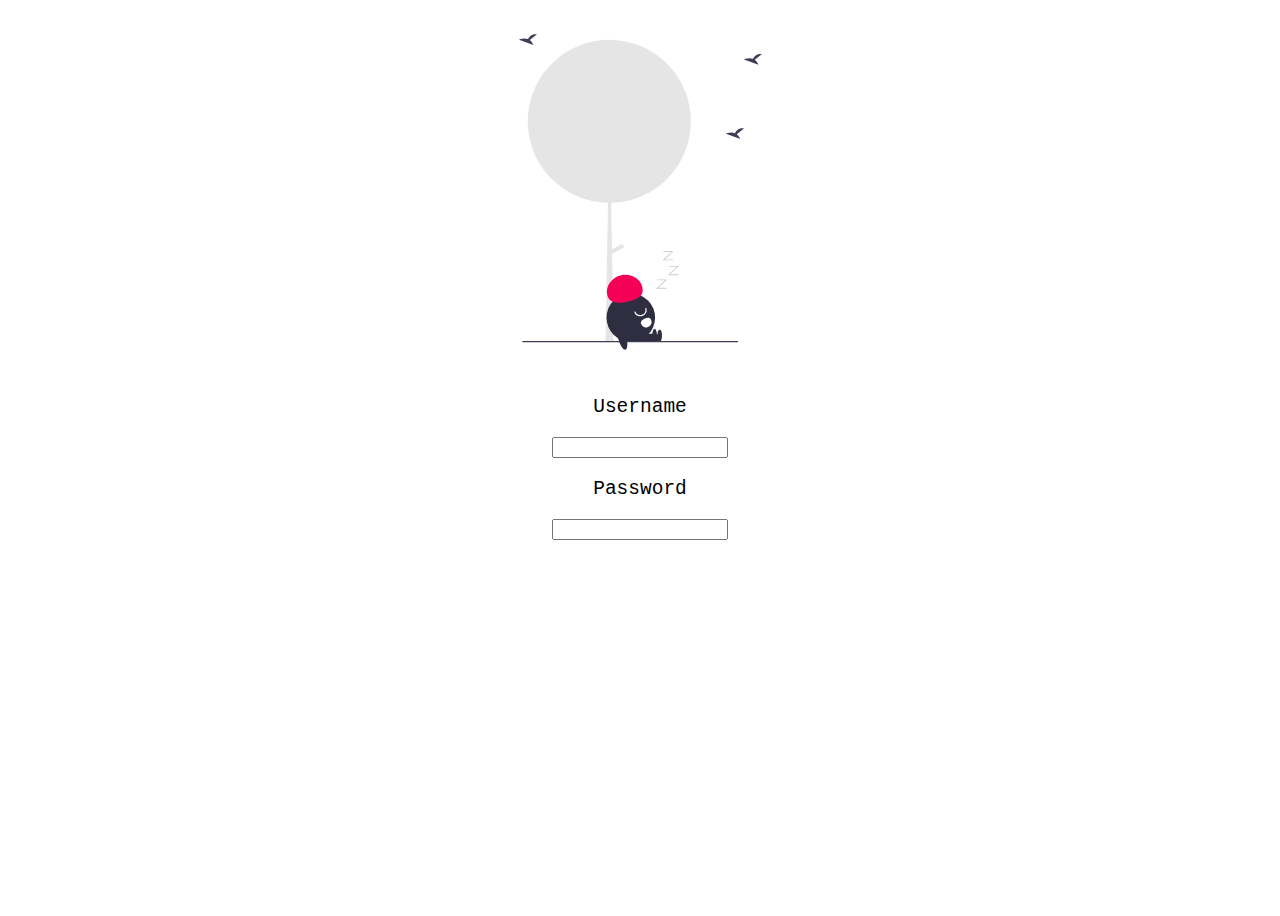
==== login.html @ 32b1d1ac "Login Page" ====
<!DOCTYPE html>
<html lang="en">
  <head>
    <meta charset="UTF-8" />
    <meta http-equiv="X-UA-Compatible" content="IE=edge" />
    <meta name="viewport" content="width=device-width, initial-scale=1.0" />
    <link rel="stylesheet" href="./public/loginStyles.css" />
    <title>Login</title>
  </head>
  <body>
    <div class="wrapper">
      <div class="hero-container"></div>
      <div class="login-form">
        <form action="">
          <div class="form-input">
            <label for="name" class="login-name">Username</label>
            <input type="text" name="name" id="name" />
          </div>
          <div class="form-input">
            <label for="password" class="login-password">Password</label>
            <input type="password" name="password" id="password" />
          </div>
        </form>
      </div>
    </div>
  </body>
</html>
---- public/loginStyles.css ----
* {
  font-family: monospace;
}

.wrapper {
  display: grid;
  grid-template-columns: 1fr;
  grid-template-rows: 0.5fr;
  height: 100vh;
}

.hero-container {
  margin-top: 2em;
  background-image: url(./img/undraw_Loading_re_5axr.svg);
  background-size: contain;
  background-repeat: no-repeat;
  background-position: center;
}

.login-form {
  padding: 2em;
  text-align: center;
}

label.login-name,
label.login-password {
  display: block;
  padding: 1em;
  font-size: 1.5em;
}
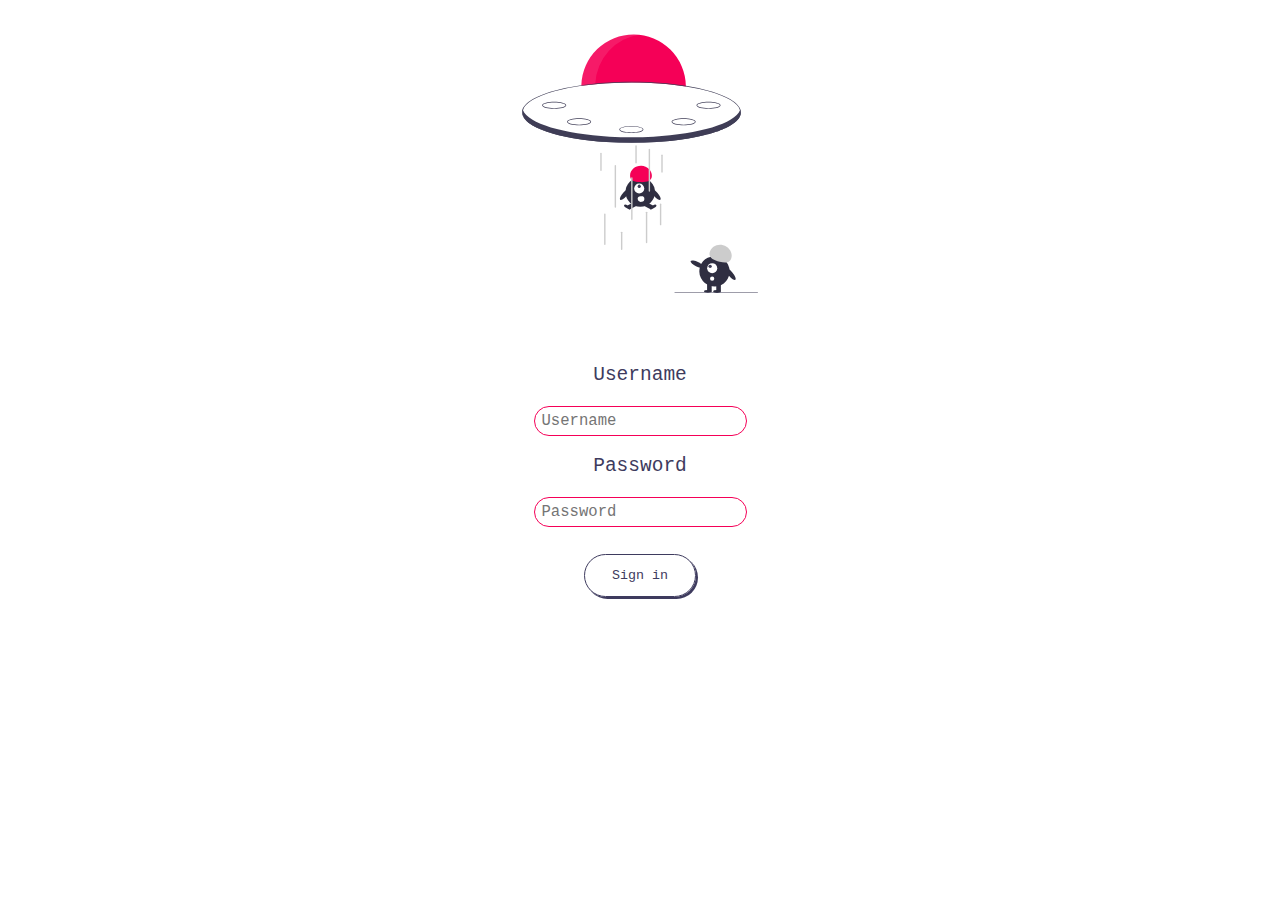
==== commit 5ab76579: "Login" ====
--- a/login.html
+++ b/login.html
@@ -14,12 +14,26 @@
         <form action="">
           <div class="form-input">
             <label for="name" class="login-name">Username</label>
-            <input type="text" name="name" id="name" />
+            <input
+              type="text"
+              name="name"
+              id="name"
+              placeholder="Username"
+              required
+            />
           </div>
           <div class="form-input">
             <label for="password" class="login-password">Password</label>
-            <input type="password" name="password" id="password" />
+            <input
+              type="password"
+              name="password"
+              id="password"
+              placeholder="Password"
+              minlength="12"
+              required
+            />
           </div>
+          <button>Sign in</button>
         </form>
       </div>
     </div>
--- a/public/loginStyles.css
+++ b/public/loginStyles.css
@@ -1,5 +1,21 @@
 * {
   font-family: monospace;
+}
+
+button {
+  margin-top: 2em;
+  border-radius: 24px;
+  border: 1px solid #3e3b5e;
+  padding: 1em;
+  background: transparent;
+  color: #3e3b5e;
+  box-shadow: 2px 2px #3e3b5e;
+  padding: 1em 2em;
+}
+button:hover {
+  border: none;
+  color: #fff;
+  background-color: #3e3b5e;
 }
 
 .wrapper {
@@ -11,13 +27,14 @@
 
 .hero-container {
   margin-top: 2em;
-  background-image: url(./img/undraw_Loading_re_5axr.svg);
+  background-image: url(./img/undraw_Taken_re_yn20.svg);
   background-size: contain;
   background-repeat: no-repeat;
   background-position: center;
 }
 
 .login-form {
+  margin-top: 2em;
   padding: 2em;
   text-align: center;
 }
@@ -27,4 +44,17 @@
   display: block;
   padding: 1em;
   font-size: 1.5em;
+  color: #3e3b5e;
 }
+
+input {
+  border-radius: 24px;
+  border: 1px solid rgb(245, 0, 87);
+  font-size: 1.2em;
+  color: #3e3b5e;
+  padding: 5px 7px;
+}
+
+input:focus {
+  outline: none;
+}
